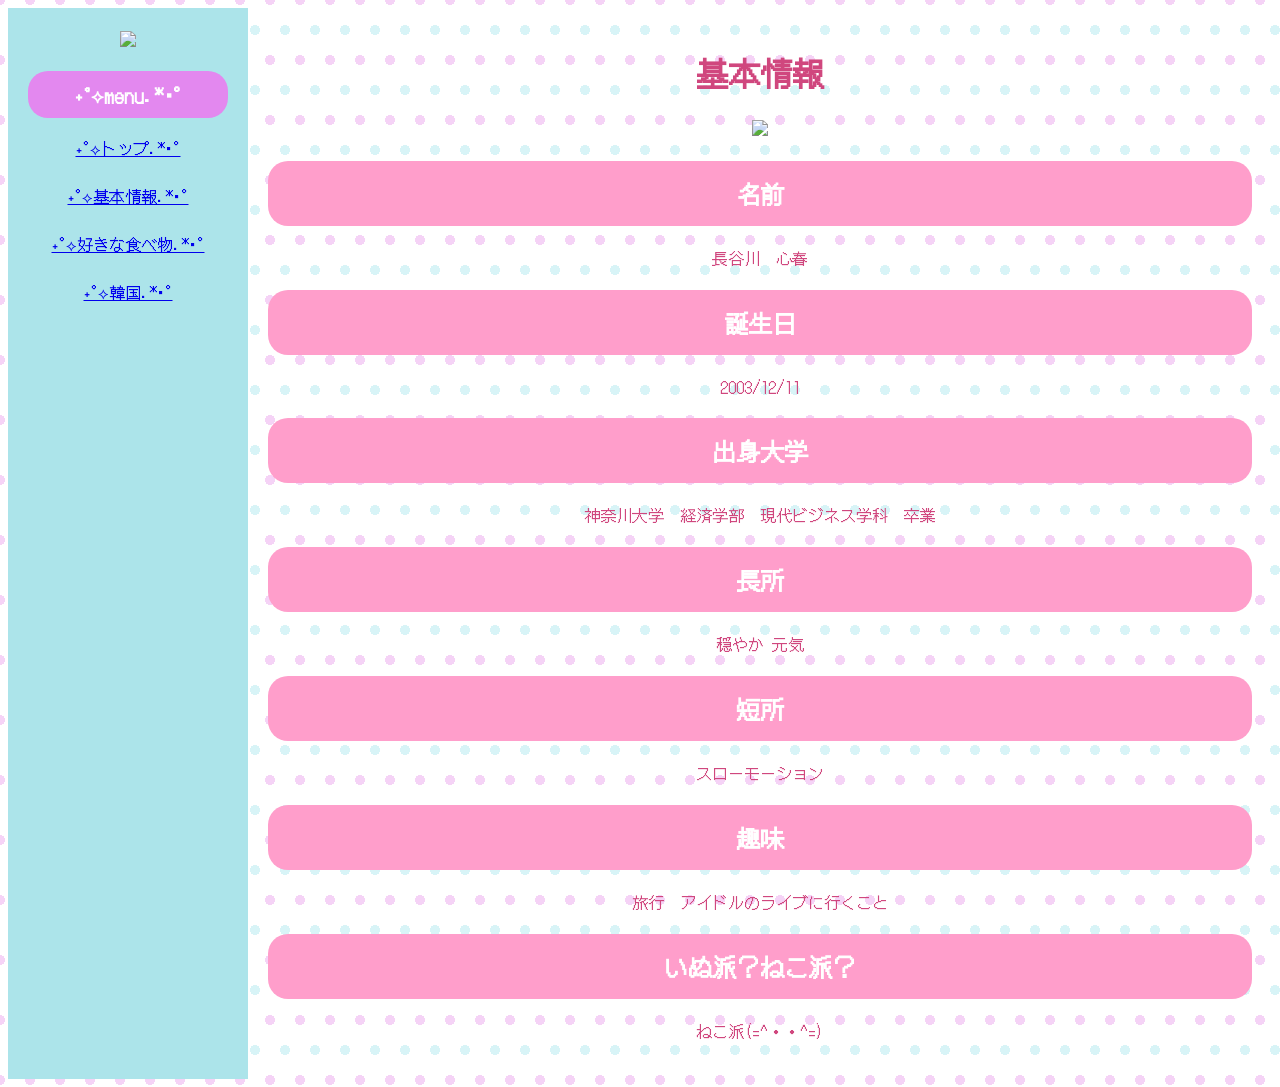
==== 基本情報.html @ c06216ec "Add files via upload" ====
<!DOCTYPE html>
<html lang="ja">
<head>
<meta charset="UTF-8">
<title>My Profile</title>
<link rel="stylesheet" href="自己紹介デザイン.css">
<link rel="preconnect" href="https://fonts.googleapis.com">
<link rel="preconnect" href="https://fonts.gstatic.com" crossorigin>
<link href="https://fonts.googleapis.com/css2?family=DotGothic16&display=swap" rel="stylesheet">
</head>
<body>

<div class="container">
    <div class="menu">
        <img src="images/5bbe92fc-ee5c-49bb-943b-6a92a1c7d7d5.jpg" width="200">
        <h3>˖˚⟡menu.*･ﾟ</h3>
         <a href="自己紹介トップ.html">˖˚⟡トップ.*･ﾟ</a><br>
        <br>
        <a href="基本情報.html">˖˚⟡基本情報.*･ﾟ</a><br>
        <br>
        <a href="好きな食べ物.html">˖˚⟡好きな食べ物.*･ﾟ</a><br>
        <br>
        <a href="韓国.html">˖˚⟡韓国.*･ﾟ</a>
    </div>

    <div class="content">

<header>
<h1>基本情報</h1>
</header>

<img src="images/d1b11d2d-31a3-4c6f-9d8d-3c17d0727c8f.jpg" width="250">

<section id="名前">
<h2>名前</h2>
<p>長谷川　心春</p>
</section>

<section id="誕生日">
<h2>誕生日</h2>
<p>2003/12/11
</p>
</section>

<section id="出身大学">
<h2>出身大学</h2>
<p>神奈川大学　経済学部　現代ビジネス学科　卒業</p>
</section>

<section id="長所">
<h2>長所</h2>
<p>穏やか 元気</p>
</section>

<section id="短所">
<h2>短所</h2>
<p>スローモーション</p>
</section>

<section id="趣味">
<h2>趣味</h2>
<p>旅行　アイドルのライブに行くこと</p>
</section>

<section id="犬猫">
<h2>いぬ派？ねこ派？</h2>
<p>ねこ派(=^・・^=)</p>
</section>

</div>

<script src="script.js"></script>
</body>
</html>
---- 自己紹介デザイン.css ----
body{
background-color:white;
background-image: radial-gradient(circle, #d8f4f7 5px, transparent 5px), radial-gradient(circle, #f5d3f6 5px, transparent 5px);
background-position: 0 0, 15px 30px;
background-size: 30px 60px;
text-align:center;
font-family: "DotGothic16", sans-serif;
font-weight: 400;
font-style: normal;
color: #d0477e;
}

h2{
    background: #ff9ecb;
    color: white;
    padding:15px;
    border-radius:20px;
}

h3{
background: #e388ef;
    color: white;
    padding:10px;
    border-radius: 20px;
}

.container{
    display: flex;
}

.menu{
    width: 200px;
    background: #ace4ea;
    padding: 20px;
}

.content{
    flex: 1;
    padding: 20px;
}
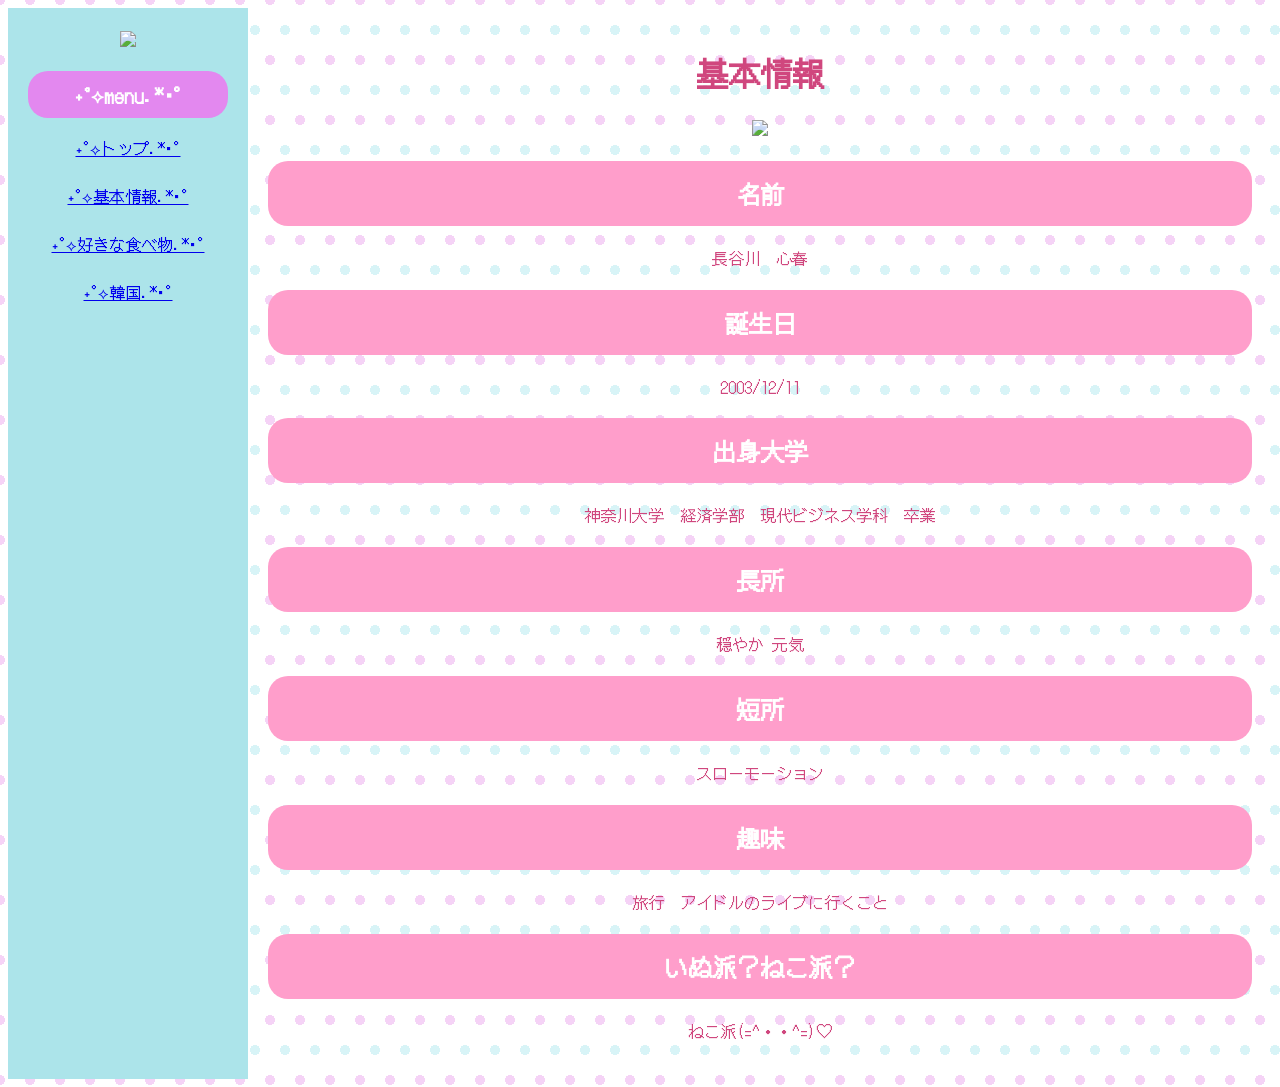
==== commit a482f209: "Update 基本情報.html" ====
--- a/基本情報.html
+++ b/基本情報.html
@@ -14,7 +14,7 @@
     <div class="menu">
         <img src="images/5bbe92fc-ee5c-49bb-943b-6a92a1c7d7d5.jpg" width="200">
         <h3>˖˚⟡menu.*･ﾟ</h3>
-         <a href="自己紹介トップ.html">˖˚⟡トップ.*･ﾟ</a><br>
+        <a href="index.html">˖˚⟡トップ.*･ﾟ</a><br>
         <br>
         <a href="基本情報.html">˖˚⟡基本情報.*･ﾟ</a><br>
         <br>
@@ -64,11 +64,11 @@
 
 <section id="犬猫">
 <h2>いぬ派？ねこ派？</h2>
-<p>ねこ派(=^・・^=)</p>
+<p>ねこ派(=^・・^=)♡</p>
 </section>
 
 </div>
 
 <script src="script.js"></script>
 </body>
-</html>+</html>
